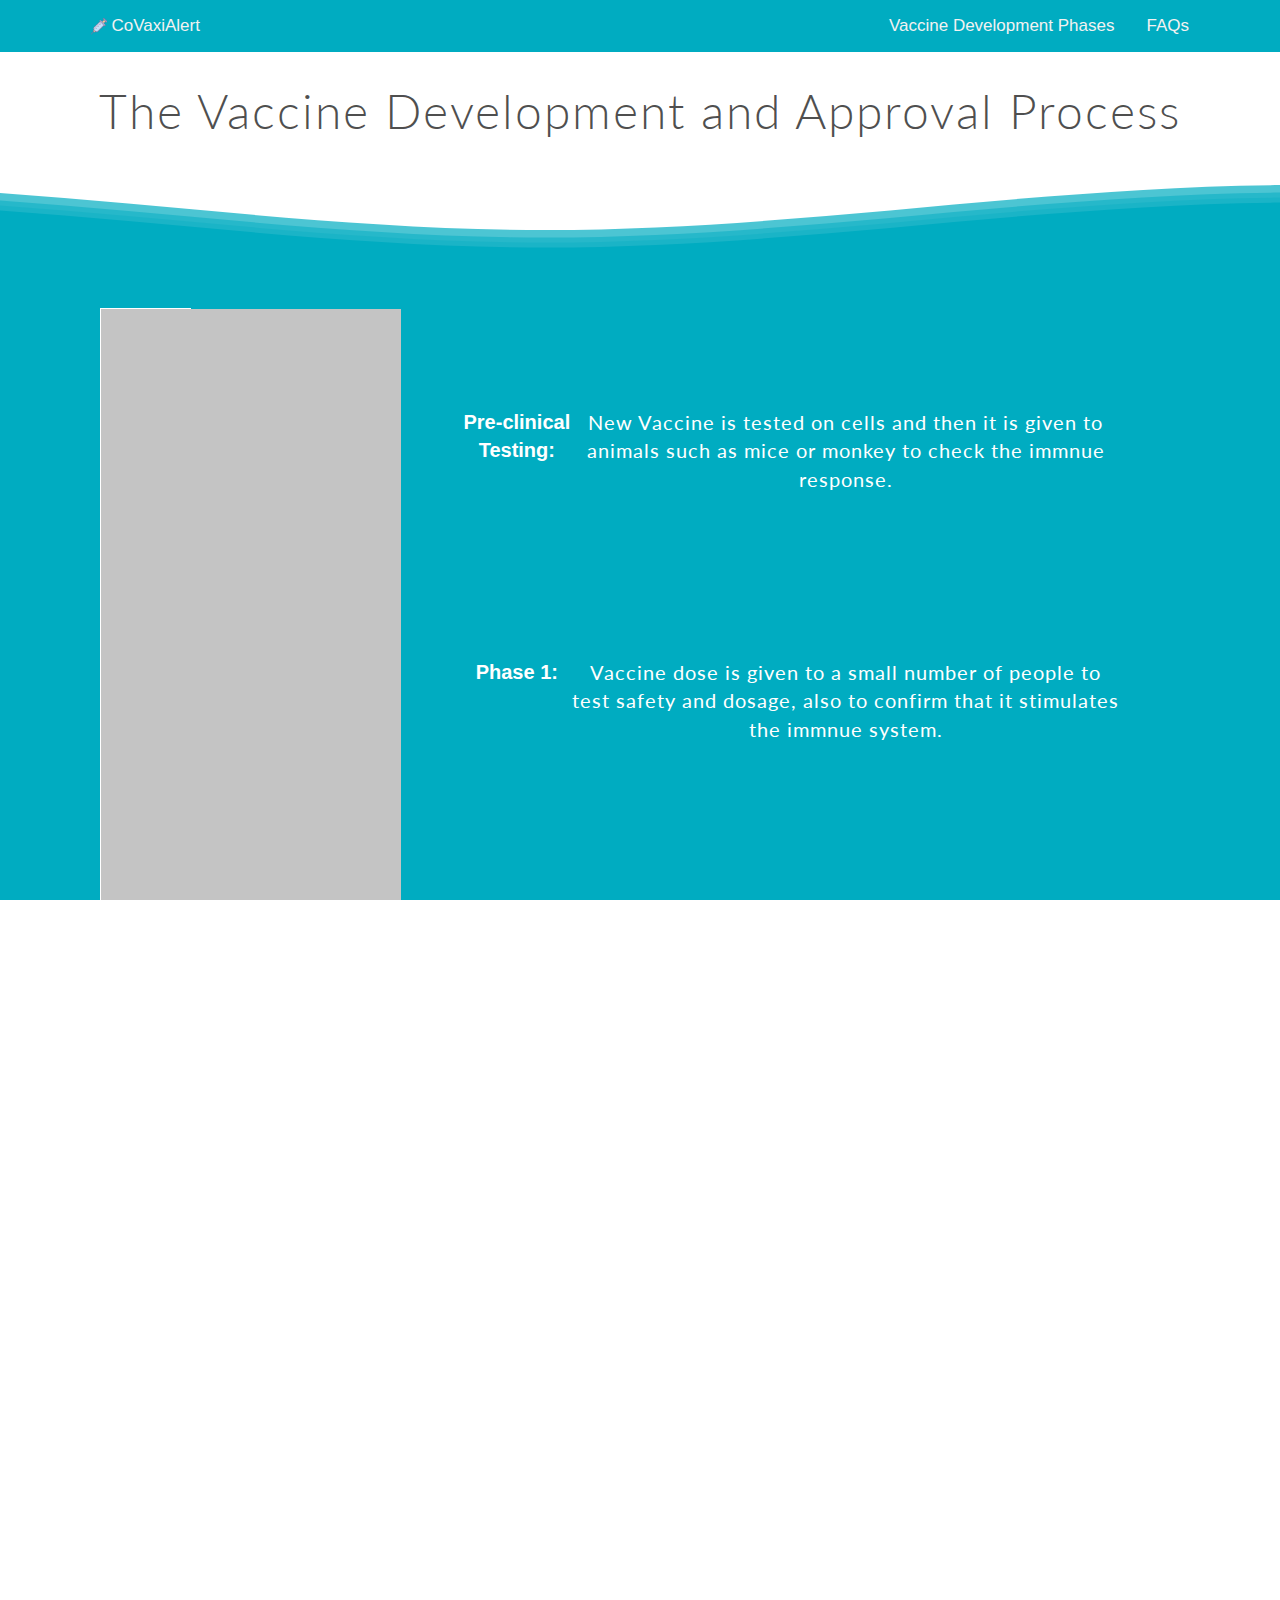
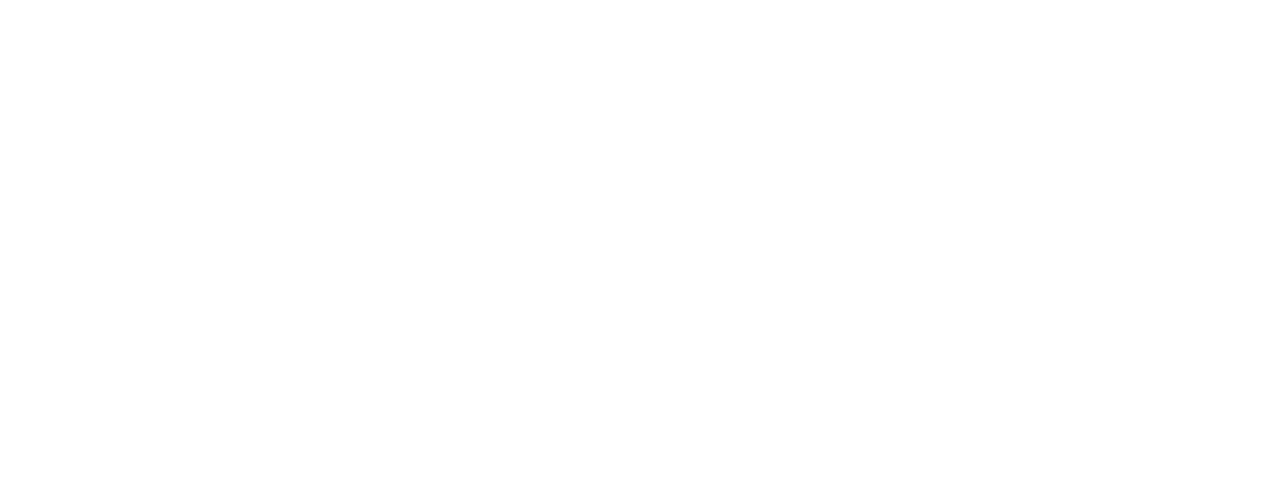
==== development.html @ edaf51c0 "Initial commit" ====
<!DOCTYPE html>
<html>
	<head>

		<meta charset="utf-8">
		<meta name="viewport" content="width=device-width, initial-scale=1">
		<!-- Latest compiled and minified CSS -->
		<link rel="stylesheet" href="https://stackpath.bootstrapcdn.com/bootstrap/3.4.1/css/bootstrap.min.css" integrity="sha384-HSMxcRTRxnN+Bdg0JdbxYKrThecOKuH5zCYotlSAcp1+c8xmyTe9GYg1l9a69psu" crossorigin="anonymous">

		<!-- Optional theme -->
		<link rel="stylesheet" href="https://stackpath.bootstrapcdn.com/bootstrap/3.4.1/css/bootstrap-theme.min.css" integrity="sha384-6pzBo3FDv/PJ8r2KRkGHifhEocL+1X2rVCTTkUfGk7/0pbek5mMa1upzvWbrUbOZ" crossorigin="anonymous">

		<!-- Latest compiled and minified JavaScript -->
		<script src="https://stackpath.bootstrapcdn.com/bootstrap/3.4.1/js/bootstrap.min.js" integrity="sha384-aJ21OjlMXNL5UyIl/XNwTMqvzeRMZH2w8c5cRVpzpU8Y5bApTppSuUkhZXN0VxHd" crossorigin="anonymous"></script>


		<link rel="stylesheet" type="text/css" href="index.css">
		<link rel="stylesheet" type="text/css" href="content_dev.css">
		<link rel="stylesheet" type="text/css" href="navigation.css">

		<link rel="stylesheet" href="https://cdnjs.cloudflare.com/ajax/libs/font-awesome/4.7.0/css/font-awesome.min.css">

	<!-- <script type="text/javascript" src="demands.js"></script> -->

	</head>
	<body>


		<div class="topnav" id="myTopnav">
			<a  href="index.html" class="logo">
				<img src="assets\icons8-syringe-64 1.png">
				CoVaxiAlert
			</a>
			<a href="faq.html" class="menu">FAQs</a>
			<a href="#" class="menu">Vaccine Development Phases</a>
			<a href="javascript:void(0);" class="icon" onclick="myFunction()">
				<i class="fa fa-bars"></i>
			</a>

	 	</div>
	 

		<div>
	        <svg class="waves2" xmlns="http://www.w3.org/2000/svg" xmlns:xlink="http://www.w3.org/1999/xlink" viewBox="0 24 150 28" preserveAspectRatio="none" shape-rendering="auto">
	            <defs>
	                <path id="gentle-wave" d="M-160 44c30 0 58-18 88-18s 58 18 88 18 58-18 88-18 58 18 88 18 v44h-352z" />
	            </defs>
	            <g class="parallax">
	                <use xlink:href="#gentle-wave" x="48" y="0" fill="rgba(255,255,255,0.7)" />
	                <use xlink:href="#gentle-wave" x="48" y="3" fill="rgba(255,255,255,0.5)" />
	                <use xlink:href="#gentle-wave" x="48" y="5" fill="rgba(255,255,255,0.3)" />
	                <use xlink:href="#gentle-wave" x="48" y="7" fill="#fff" />
	            </g>
	        </svg>
	    </div>


		<div class="header">
		    <div class="inner-header flex">
		        
		            <path fill="#rgba(0, 172, 193, .3)" stroke="rgba(0, 172, 193, .3)" stroke-width="10" stroke-miterlimit="10" d="M57,283" />
		            <g>
		               <path fill="#rgba(0, 172, 193, .3)" d="M250.4,0.8C112.7,0.8,1,112.4,1,250.2c0,137.7,111.7,249.4,249.4,249.4c137.7,0,249.4-111.7,249.4-249.4
		C499.8,112.4,388.1,0.8,250.4,0.8z M383.8,326.3c-62,0-101.4-14.1-117.6-46.3c-17.1-34.1-2.3-75.4,13.2-104.1
		c-22.4,3-38.4,9.2-47.8,18.3c-11.2,10.9-13.6,26.7-16.3,45c-3.1,20.8-6.6,44.4-25.3,62.4c-19.8,19.1-51.6,26.9-100.2,24.6l1.8-39.7		c35.9,1.6,59.7-2.9,70.8-13.6c8.9-8.6,11.1-22.9,13.5-39.6c6.3-42,14.8-99.4,141.4-99.4h41L333,166c-12.6,16-45.4,68.2-31.2,96.2	c9.2,18.3,41.5,25.6,91.2,24.2l1.1,39.8C390.5,326.2,387.1,326.3,383.8,326.3z" />
		            </g>
		        	<h1>The Vaccine Development and Approval Process</h1>
		    </div>

			        

	    <!--Waves Container-->
		    <div>
		        <svg class="waves" xmlns="http://www.w3.org/2000/svg" xmlns:xlink="http://www.w3.org/1999/xlink" viewBox="0 24 150 28" preserveAspectRatio="none" shape-rendering="auto">
		            <defs>
		                <path id="gentle-wave" d="M-160 44c30 0 58-18 88-18s 58 18 88 18 58-18 88-18 58 18 88 18 v44h-352z" />
		            </defs>
		            <g class="parallax">
		                <use xlink:href="#gentle-wave" x="48" y="0" fill="rgba(0, 172, 193,0.7)" />
		                <use xlink:href="#gentle-wave" x="48" y="3" fill="rgba(0, 172, 193, .5)" />
		                <use xlink:href="#gentle-wave" x="48" y="5" fill="rgba(0, 172, 193, .3)" />
		                <use xlink:href="#gentle-wave" x="48" y="7" fill="rgba(0, 172, 193, 1)" />
		            </g>
		        </svg>
		    </div>
	    <!--Waves end-->
	    <!-- <hr> -->

		</div>


		<div class="content dev-flex">
			<div class="ads">
				<div class="advertisement">
					<img src="assets/Rectangle 6ad.png" alt="" >
				</div>
				<div class="advertisement">
					<img src="assets/Rectangle 6ad.png" alt="" >
				</div>	
			</div>

			<div class="phase-grid">
				<div class="pre"><b>Pre-clinical Testing:</b></div>
				<div class="pre_desc">
					<p>
						New Vaccine is tested on cells and then it is given to animals such as mice or monkey to check the immnue response.
					</p>
				</div>

				<div class="ph1"><b>Phase 1:</b></div>
				<div class="ph1_desc">
					<p>
						Vaccine dose is given to a small number of people to test safety and dosage, also to confirm that it stimulates the immnue system.  
					</p>
				</div>

				<div class="ph2"><b>Phase 2:</b></div>
				<div class="ph2_desc">
					<p>
						Vaccine doses are given to hundreds of people divided into various groups, such as childern and the elderly, to see if vaccine acts differently in them. Also, this phase further helps to test the safety of vaccine and its ability to stimulate the immnune system.
					</p>
				</div>

				<div class="ph3"><b>Phase 3:</b></div>
				<div class="ph3_desc">
					<p>
						Scientists  give vaccine to thousands of people and wait to see how many become infected, compared with volunteers who recived  a placebo. These trails can determine if the vaccine protects against the coronavirus. In addition, Phase 3 trials are large enough to reveal evidence of relatively rare side effects that might be missed in earlier studies.
					</p>
				</div>

				<div class="ph4"><b>Phase 4:</b></div>
				<div class="ph4_desc">
					<p>
						Scientists  give vaccine to thousands of people and wait to see how many become infected, compared with volunteers who recived  a placebo. These trails can determine if the vaccine protects against the coronavirus. In addition, Phase 3 trials are large enough to reveal evidence of relatively rare side effects that might be missed in earlier studies.
					</p>
				</div>
			</div>
		</div>

	<!--Waves Container-->
	    <div>
	        <svg class="waves2" xmlns="http://www.w3.org/2000/svg" xmlns:xlink="http://www.w3.org/1999/xlink" viewBox="0 24 150 28" preserveAspectRatio="none" shape-rendering="auto">
	            <defs>
	                <path id="gentle-wave" d="M-160 44c30 0 58-18 88-18s 58 18 88 18 58-18 88-18 58 18 88 18 v44h-352z" />
	            </defs>
	            <g class="parallax">
	                <use xlink:href="#gentle-wave" x="48" y="0" fill="rgba(255,255,255,0.7)" />
	                <use xlink:href="#gentle-wave" x="48" y="3" fill="rgba(255,255,255,0.5)" />
	                <use xlink:href="#gentle-wave" x="48" y="5" fill="rgba(255,255,255,0.3)" />
	                <use xlink:href="#gentle-wave" x="48" y="7" fill="#fff" />
	            </g>
	        </svg>
	    </div>
	    <!--Waves end-->

	    <div class="Disclamer">
	    	<h2><u>Disclamer:</u></h2>
	    	<p>CoVaxiAlert is currently tracking the development of vaccines for COVID-19 (SARS-CoV-2). This website contains an aggregation of publicly available information from validated sources. It is not an endorsement of one approach or treatment over another but simply a list of all treatments and vaccines currently in development. While CoVaxiAlert takes reasonable steps to verify the accuracy of the information presented in this page, we are not liable for any inaccuracies that may exist. CoVaxiAlert sources for data include official websites of Centre for Disease Control & Prevention (CDC), World Health Organisation (WHO), Milken Institute, Cytel and New York Times. Utmost care is taken to rely on credible data sources.</p>

	    </div>

	    <script type="text/javascript" src="navigation.js"></script>

	<!-- <script type="text/javascript" src="demands.js"></script> -->
	</body>

</html>
---- index.css ----
@import url(//fonts.googleapis.com/css?family=Lato:300:400);
html,body
{
    width: 100%;
    height: 100%;
    margin: 0px;
    padding: 0px;
    overflow-x: hidden; 
}


html{
    font-size: 62.5%;
}

body {
    margin: 0;
}

h1 {
    font-family: 'Lato', sans-serif;
    font-weight: 300;
    color: rgba(0,0,0,.7);
    letter-spacing: 2px;
    font-size: 48px;
}
h3 {
    font-family: 'Lato', sans-serif;
    font-weight: 50;
    color: rgba(0,0,0,.5);
    letter-spacing: 2px;
    font-size: 16px;
}
p {
    font-family: 'Lato', sans-serif;
    letter-spacing: 1px;
    font-size: 14px;
    /*color: #333333;*/
}
.header {
    position: relative;
    text-align: center;
    background: white;
    color: white;
    width: 100%;
}

.inner-header {
    height: auto;
    width: 100%;
    margin: 3em 0;
    padding: 0;
    color: black;
    /*border: 1px solid red;*/
}

.waves {
    position: relative;
    width: 100%;
    height: 15vh;
    margin-bottom: -7px;
    /*Fix for safari gap*/
    min-height: 20px;
    max-height: 70px;
}
.waves2 {
    position: relative;
    width: 100%;
    height: 5vh;
    margin-bottom: -7px;
    /*Fix for safari gap*/
    min-height: 20px;
    max-height: 50px;
    /*background: linear-gradient(90deg, rgba(84, 58, 183, 1) 0%, rgba(0, 172, 193, 1) 100%);*/
    background: rgba(0, 172, 193, 1);
}

.content {
    position: relative;
    height: 40vh;
    text-align: center;
    color: white;
    /*background: linear-gradient(90deg, rgba(84, 58, 183, 1) 0%, rgba(0, 172, 193, 1) 100%);*/
    background: rgba(0, 172, 193, 1);
}
/* Animation */
.parallax>use {
    animation: move-forever 25s cubic-bezier(.55, .5, .45, .5) infinite;
}
.parallax>use:nth-child(1) {
    animation-delay: -2s;
    animation-duration: 7s;
}
.parallax>use:nth-child(2) {
    animation-delay: -3s;
    animation-duration: 10s;
}
.parallax>use:nth-child(3) {
    animation-delay: -4s;
    animation-duration: 13s;
}
.parallax>use:nth-child(4) {
    animation-delay: -5s;
    animation-duration: 20s;
}
@keyframes move-forever {
    0% {
        transform: translate3d(-90px, 0, 0);
    }
    100% {
        transform: translate3d(85px, 0, 0);
    }
}
/*Shrinking for mobile*/
@media (max-width: 768px) {
    .waves {
        height: 40px;
        min-height: 40px;
    }
    .content {
        height: 30vh;
    }
    h1 {
        font-size: 24px;
    }
}
---- content_dev.css ----
.dev-flex{
	display: flex;
    justify-content: space-evenly;
    align-items: stretch;
    text-align: center;
    font-size: 2rem;
    height: auto;
	/*overflow: hidden;*/
	padding: 3em 5em;
	color: white;
}

.advertisement{
	border: 1px solid;
	width: 30%;
	/*object-fit: scale-down;*/
}

.phase-grid {
	height: auto;
	display: grid;
	overflow: hidden;
	grid-template-columns: repeat(6, 1fr);
	grid-template-rows: repeat(5, 1fr);
	padding: 3em;
	/*grid-template-rows: repeat(6, 1fr);*/
}

.phase-grid div{
	/*display: flex;
	justify-content: center;
	align-items: center;*/
	padding-top: 2em;
	font-size: 2rem;
}

.phase-grid div p{
	/*display: flex;
	justify-content: center;
	align-items: center;*/
	font-size: 2rem;
}

.pre{
	font-size: 5rem;
	grid-column: 1;
	grid-row: 1;
}

.pre_desc{
	font-size: 2rem;
	grid-column: 2 / 7;
	grid-row: 1;
}

.ph1{
	font-size: 5rem;
	grid-column: 1;
	grid-row: 2;
}

.ph1_desc{
	font-size: 2rem;
	grid-column: 2 / 7;
	grid-row: 2;
}

.ph2{
	font-size: 5rem;
	grid-column: 1;
	grid-row: 3;
}

.ph2_desc{
	font-size: 2rem;
	grid-column: 2 / 7;
	grid-row: 3;
}

.ph3{
	font-size: 5rem;
	grid-column: 1;
	grid-row: 4;
}

.ph3_desc{
	font-size: 2rem;
	grid-column: 2 / 7;
	grid-row: 4;
}

.ph4{
	font-size: 5rem;
	grid-column: 1;
	grid-row: 5;
}

.ph4_desc{
	font-size: 2rem;
	grid-column: 2 / 7;
	grid-row: 5;
}

.Disclamer{
	padding: 5em;
}
---- navigation.css ----
.topnav {
  background-color: rgba(0, 172, 193);
  overflow: hidden;
  position: fixed;
  font-size: 1.5rem;
  top: 0;
  z-index: 999;
  width: 100%;
  padding: 0 5em;
}

/* Style the links inside the navigation bar */
.topnav a {
  /*float: left;*/
  display: block;
  color: #f2f2f2;
  text-align: center;
  padding: 14px 16px;
  text-decoration: none;
  font-size: 17px;
}

.logo{
  float: left;
}

.logo img{
  height: 1em;
}

.menu{
  float: right;
}

/* Change the color of links on hover */
.topnav .menu:hover {
  background-color: rgba(0,0,0,.2);
}

/* Add an active class to highlight the current page */
.topnav a.active {
  background-color: rgba(0,0,0,.2);
  color: white;
}

/* Hide the link that should open and close the topnav on small screens */
.topnav .icon {
  display: none;
}

@media screen and (max-width: 600px) {
  .topnav a:not(:first-child) {display: none;}
  .topnav a.icon {
    float: right;
    display: block;
  }
}

/* The "responsive" class is added to the topnav with JavaScript when the user clicks on the icon. This class makes the topnav look good on small screens (display the links vertically instead of horizontally) */
@media screen and (max-width: 600px) {
  .topnav.responsive {position: relative;}
  .topnav.responsive a.icon {
    position: absolute;
    right: 0;
    top: 0;
  }
  .topnav.responsive a {
    float: none;
    display: block;
    text-align: left;
  }
}
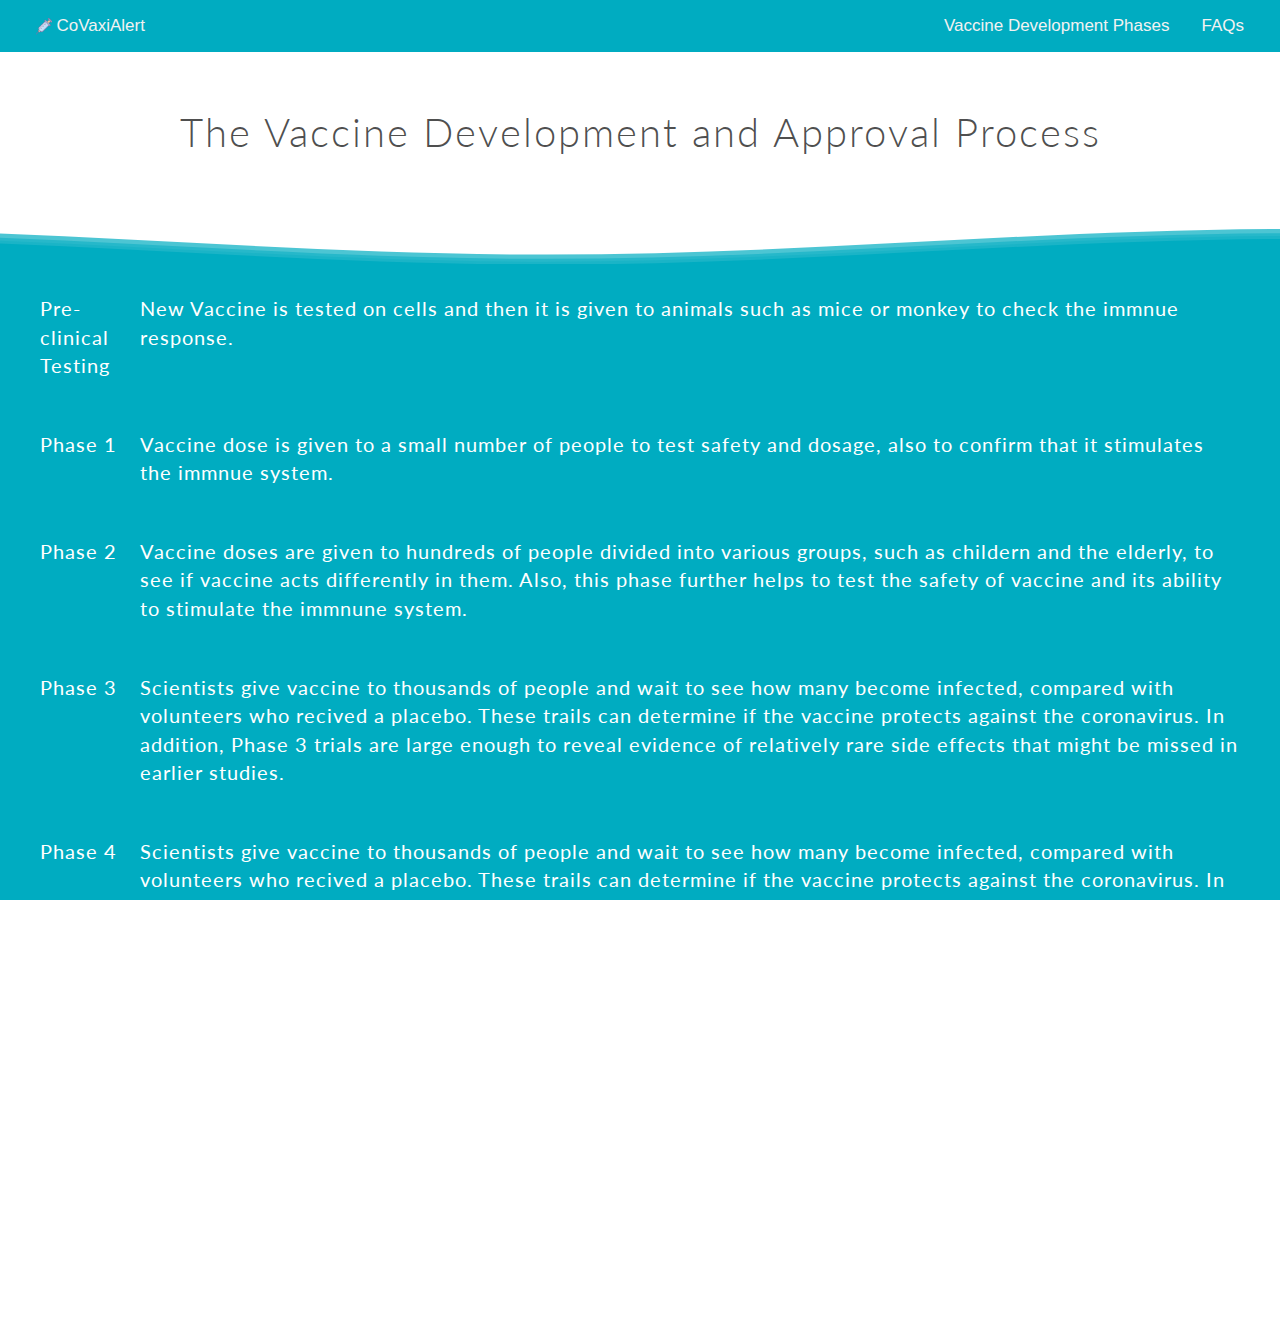
==== commit d11a70e7: "made nav,faq,development page responsive" ====
--- a/development.html
+++ b/development.html
@@ -56,7 +56,7 @@
 
 
 		<div class="header">
-		    <div class="inner-header flex">
+		    <div class="inner-header flex title">
 		        
 		            <path fill="#rgba(0, 172, 193, .3)" stroke="rgba(0, 172, 193, .3)" stroke-width="10" stroke-miterlimit="10" d="M57,283" />
 		            <g>
@@ -90,49 +90,60 @@
 
 
 		<div class="content dev-flex">
-			<div class="ads">
+			<!-- <div class="ads">
 				<div class="advertisement">
 					<img src="assets/Rectangle 6ad.png" alt="" >
 				</div>
 				<div class="advertisement">
 					<img src="assets/Rectangle 6ad.png" alt="" >
 				</div>	
-			</div>
+			</div> -->
 
 			<div class="phase-grid">
-				<div class="pre"><b>Pre-clinical Testing:</b></div>
-				<div class="pre_desc">
-					<p>
-						New Vaccine is tested on cells and then it is given to animals such as mice or monkey to check the immnue response.
-					</p>
+
+				<div class='phase-container'>
+					<div class="phase-number"><p>Pre-clinical Testing</p></div>
+					<div class="phase-desc">
+						<p>
+							New Vaccine is tested on cells and then it is given to animals such as mice or monkey to check the immnue response.
+						</p>
+					</div>
 				</div>
 
-				<div class="ph1"><b>Phase 1:</b></div>
-				<div class="ph1_desc">
-					<p>
-						Vaccine dose is given to a small number of people to test safety and dosage, also to confirm that it stimulates the immnue system.  
-					</p>
+				<div class='phase-container'>				
+					<div class="phase-number"><p>Phase 1</p></div>
+					<div class="phase-desc">
+						<p>
+							Vaccine dose is given to a small number of people to test safety and dosage, also to confirm that it stimulates the immnue system.  
+						</p>
+					</div>
 				</div>
 
-				<div class="ph2"><b>Phase 2:</b></div>
-				<div class="ph2_desc">
-					<p>
-						Vaccine doses are given to hundreds of people divided into various groups, such as childern and the elderly, to see if vaccine acts differently in them. Also, this phase further helps to test the safety of vaccine and its ability to stimulate the immnune system.
-					</p>
+				<div class='phase-container'>
+					<div class="phase-number"><p>Phase 2</p></div>
+					<div class="phase-desc">
+						<p>
+							Vaccine doses are given to hundreds of people divided into various groups, such as childern and the elderly, to see if vaccine acts differently in them. Also, this phase further helps to test the safety of vaccine and its ability to stimulate the immnune system.
+						</p>
+					</div>
 				</div>
 
-				<div class="ph3"><b>Phase 3:</b></div>
-				<div class="ph3_desc">
-					<p>
-						Scientists  give vaccine to thousands of people and wait to see how many become infected, compared with volunteers who recived  a placebo. These trails can determine if the vaccine protects against the coronavirus. In addition, Phase 3 trials are large enough to reveal evidence of relatively rare side effects that might be missed in earlier studies.
-					</p>
+				<div class='phase-container'>
+					<div class="phase-number"><p>Phase 3</p></div>
+					<div class="phase-desc">
+						<p>
+							Scientists  give vaccine to thousands of people and wait to see how many become infected, compared with volunteers who recived  a placebo. These trails can determine if the vaccine protects against the coronavirus. In addition, Phase 3 trials are large enough to reveal evidence of relatively rare side effects that might be missed in earlier studies.
+						</p>
+					</div>
 				</div>
 
-				<div class="ph4"><b>Phase 4:</b></div>
-				<div class="ph4_desc">
-					<p>
-						Scientists  give vaccine to thousands of people and wait to see how many become infected, compared with volunteers who recived  a placebo. These trails can determine if the vaccine protects against the coronavirus. In addition, Phase 3 trials are large enough to reveal evidence of relatively rare side effects that might be missed in earlier studies.
-					</p>
+				<div class='phase-container'>
+					<div class="phase-number"><p>Phase 4</p></div>
+					<div class="phase-desc">
+						<p>
+							Scientists  give vaccine to thousands of people and wait to see how many become infected, compared with volunteers who recived  a placebo. These trails can determine if the vaccine protects against the coronavirus. In addition, Phase 3 trials are large enough to reveal evidence of relatively rare side effects that might be missed in earlier studies.
+						</p>
+					</div>
 				</div>
 			</div>
 		</div>
--- a/index.css
+++ b/index.css
@@ -77,7 +77,7 @@
 
 .content {
     position: relative;
-    height: 40vh;
+    /*height: 40vh;*/
     text-align: center;
     color: white;
     /*background: linear-gradient(90deg, rgba(84, 58, 183, 1) 0%, rgba(0, 172, 193, 1) 100%);*/
@@ -123,4 +123,233 @@
     h1 {
         font-size: 24px;
     }
-}+}
+
+ /* Extra small devices (phones, 600px and down) */
+@media only screen and (max-width: 600px) {...}
+
+/* Small devices (portrait tablets and large phones, 600px and up) */
+@media only screen and (min-width: 600px) {...}
+
+/* Medium devices (landscape tablets, 768px and up) */
+@media only screen and (min-width: 768px) {
+    @import url(//fonts.googleapis.com/css?family=Lato:300:400);
+    html,body
+    {
+        width: 100%;
+        height: 100%;
+        margin: 0px;
+        padding: 0px;
+        overflow-x: hidden; 
+    }
+
+
+    html{
+        font-size: 62.5%;
+    }
+
+    body {
+        margin: 0;
+    }
+
+    h1 {
+        font-family: 'Lato', sans-serif;
+        font-weight: 300;
+        color: rgba(0,0,0,.7);
+        letter-spacing: 2px;
+        font-size: 48px;
+    }
+    h3 {
+        font-family: 'Lato', sans-serif;
+        font-weight: 50;
+        color: rgba(0,0,0,.5);
+        letter-spacing: 2px;
+        font-size: 16px;
+    }
+    p {
+        font-family: 'Lato', sans-serif;
+        letter-spacing: 1px;
+        font-size: 14px;
+        /*color: #333333;*/
+    }
+    .header {
+        position: relative;
+        text-align: center;
+        background: white;
+        color: white;
+        width: 100%;
+    }
+
+    .inner-header {
+        height: auto;
+        width: 100%;
+        margin: 3em 0;
+        padding: 0;
+        color: black;
+        /*border: 1px solid red;*/
+    }
+
+    .waves {
+        position: relative;
+        width: 100%;
+        height: 15vh;
+        margin-bottom: -7px;
+        /*Fix for safari gap*/
+        min-height: 20px;
+        max-height: 40px;
+    }
+    .waves2 {
+        position: relative;
+        width: 100%;
+        height: 5vh;
+        margin-bottom: -7px;
+        /*Fix for safari gap*/
+        min-height: 20px;
+        max-height: 30px;
+        /*background: linear-gradient(90deg, rgba(84, 58, 183, 1) 0%, rgba(0, 172, 193, 1) 100%);*/
+        background: rgba(0, 172, 193, 1);
+    }
+
+    .content {
+        position: relative;
+        /*height: 40vh;*/
+        text-align: center;
+        color: white;
+        /*background: linear-gradient(90deg, rgba(84, 58, 183, 1) 0%, rgba(0, 172, 193, 1) 100%);*/
+        background: rgba(0, 172, 193, 1);
+    }
+    /* Animation */
+    .parallax>use {
+        animation: move-forever 25s cubic-bezier(.55, .5, .45, .5) infinite;
+    }
+    .parallax>use:nth-child(1) {
+        animation-delay: -2s;
+        animation-duration: 7s;
+    }
+    .parallax>use:nth-child(2) {
+        animation-delay: -3s;
+        animation-duration: 10s;
+    }
+    .parallax>use:nth-child(3) {
+        animation-delay: -4s;
+        animation-duration: 13s;
+    }
+    .parallax>use:nth-child(4) {
+        animation-delay: -5s;
+        animation-duration: 20s;
+    }
+} 
+
+}
+
+/* Large devices (laptops/desktops, 992px and up) */
+/*@media only screen and (min-width: 1200px) {...}*/
+
+/* Extra large devices (large laptops and desktops, 1200px and up) */
+@media only screen and (min-width: 992px) {
+    @import url(//fonts.googleapis.com/css?family=Lato:300:400);
+    html,body
+    {
+        width: 100%;
+        height: 100%;
+        margin: 0px;
+        padding: 0px;
+        overflow-x: hidden; 
+    }
+
+
+    html{
+        font-size: 62.5%;
+    }
+
+    body {
+        margin: 0;
+    }
+
+    h1 {
+        font-family: 'Lato', sans-serif;
+        font-weight: 300;
+        color: rgba(0,0,0,.7);
+        letter-spacing: 2px;
+        font-size: 48px;
+    }
+    h3 {
+        font-family: 'Lato', sans-serif;
+        font-weight: 50;
+        color: rgba(0,0,0,.5);
+        letter-spacing: 2px;
+        font-size: 16px;
+    }
+    p {
+        font-family: 'Lato', sans-serif;
+        letter-spacing: 1px;
+        font-size: 14px;
+        /*color: #333333;*/
+    }
+    .header {
+        position: relative;
+        text-align: center;
+        background: white;
+        color: white;
+        width: 100%;
+    }
+
+    .inner-header {
+        height: auto;
+        width: 100%;
+        margin: 3em 0;
+        padding: 0;
+        color: black;
+        /*border: 1px solid red;*/
+    }
+
+    .waves {
+        position: relative;
+        width: 100%;
+        height: 15vh;
+        margin-bottom: -7px;
+        /*Fix for safari gap*/
+        min-height: 20px;
+        max-height: 70px;
+    }
+    .waves2 {
+        position: relative;
+        width: 100%;
+        height: 5vh;
+        margin-bottom: -7px;
+        /*Fix for safari gap*/
+        min-height: 20px;
+        max-height: 50px;
+        /*background: linear-gradient(90deg, rgba(84, 58, 183, 1) 0%, rgba(0, 172, 193, 1) 100%);*/
+        background: rgba(0, 172, 193, 1);
+    }
+
+    .content {
+        position: relative;
+        /*height: 40vh;*/
+        text-align: center;
+        color: white;
+        /*background: linear-gradient(90deg, rgba(84, 58, 183, 1) 0%, rgba(0, 172, 193, 1) 100%);*/
+        background: rgba(0, 172, 193, 1);
+    }
+    /* Animation */
+    .parallax>use {
+        animation: move-forever 25s cubic-bezier(.55, .5, .45, .5) infinite;
+    }
+    .parallax>use:nth-child(1) {
+        animation-delay: -2s;
+        animation-duration: 7s;
+    }
+    .parallax>use:nth-child(2) {
+        animation-delay: -3s;
+        animation-duration: 10s;
+    }
+    .parallax>use:nth-child(3) {
+        animation-delay: -4s;
+        animation-duration: 13s;
+    }
+    .parallax>use:nth-child(4) {
+        animation-delay: -5s;
+        animation-duration: 20s;
+    }
+} --- a/content_dev.css
+++ b/content_dev.css
@@ -1,111 +1,260 @@
-.dev-flex{
-	display: flex;
-    justify-content: space-evenly;
-    align-items: stretch;
-    text-align: center;
-    font-size: 2rem;
-    height: auto;
-	/*overflow: hidden;*/
-	padding: 3em 5em;
-	color: white;
-}
-
-.advertisement{
-	border: 1px solid;
-	width: 30%;
-	/*object-fit: scale-down;*/
-}
-
-.phase-grid {
-	height: auto;
-	display: grid;
-	overflow: hidden;
-	grid-template-columns: repeat(6, 1fr);
-	grid-template-rows: repeat(5, 1fr);
-	padding: 3em;
-	/*grid-template-rows: repeat(6, 1fr);*/
-}
-
-.phase-grid div{
-	/*display: flex;
-	justify-content: center;
-	align-items: center;*/
-	padding-top: 2em;
-	font-size: 2rem;
-}
-
-.phase-grid div p{
-	/*display: flex;
-	justify-content: center;
-	align-items: center;*/
-	font-size: 2rem;
-}
-
-.pre{
-	font-size: 5rem;
-	grid-column: 1;
-	grid-row: 1;
-}
-
-.pre_desc{
-	font-size: 2rem;
-	grid-column: 2 / 7;
-	grid-row: 1;
-}
-
-.ph1{
-	font-size: 5rem;
-	grid-column: 1;
-	grid-row: 2;
-}
-
-.ph1_desc{
-	font-size: 2rem;
-	grid-column: 2 / 7;
-	grid-row: 2;
-}
-
-.ph2{
-	font-size: 5rem;
-	grid-column: 1;
-	grid-row: 3;
-}
-
-.ph2_desc{
-	font-size: 2rem;
-	grid-column: 2 / 7;
-	grid-row: 3;
-}
-
-.ph3{
-	font-size: 5rem;
-	grid-column: 1;
-	grid-row: 4;
-}
-
-.ph3_desc{
-	font-size: 2rem;
-	grid-column: 2 / 7;
-	grid-row: 4;
-}
-
-.ph4{
-	font-size: 5rem;
-	grid-column: 1;
-	grid-row: 5;
-}
-
-.ph4_desc{
-	font-size: 2rem;
-	grid-column: 2 / 7;
-	grid-row: 5;
-}
-
-.Disclamer{
-	padding: 5em;
-}
-
-
-
-
-
+
+ /* Extra small devices (phones, 600px and down) */
+@media only screen and (max-width: 600px) {
+	.title{
+		padding: 2rem;
+	}
+	.title h1{
+		font-size: 4rem;
+	}
+
+	.dev-flex{
+		height: auto;
+	}
+
+/*	.advertisement{
+		border: 1px solid;
+		width: 30%;
+	}*/
+
+	.phase-grid {
+		display: flex;
+		flex-direction: column;
+	    justify-content: space-evenly;
+	    align-items: stretch;
+	    text-align: center;
+		padding: 3rem 5rem;
+		color: white;
+	}
+
+	.phase-container{
+		margin-bottom: 2rem;
+		display: block;
+		/*justify-content: space-between;*/
+	}
+
+	.phase-number p{
+		font-size: 3rem;
+		/*border-bottom: 1px solid;*/
+	}
+
+	.phase-desc p{
+		font-size: 2rem;
+	}
+
+	.Disclamer{
+		padding: 5rem;
+	}
+} 
+
+/* Small devices (portrait tablets and large phones, 600px and up) */
+@media only screen and (min-width: 600px) {
+	.title{
+		padding: 2rem;
+	}
+	.title h1{
+		font-size: 4rem;
+	}
+
+	.dev-flex{
+		height: auto;
+	}
+
+/*	.advertisement{
+		border: 1px solid;
+		width: 30%;
+	}*/
+
+	.phase-grid {
+		display: flex;
+		flex-direction: column;
+	    justify-content: space-evenly;
+	    align-items: stretch;
+	    text-align: center;
+		padding: 3rem 5rem;
+		color: white;
+	}
+
+	.phase-container{
+		margin-bottom: 2rem;
+		display: block;
+		/*justify-content: space-between;*/
+	}
+
+	.phase-number p{
+		font-size: 3rem;
+		/*border-bottom: 1px solid;*/
+	}
+
+	.phase-desc p{
+		font-size: 2rem;
+	}
+
+	.Disclamer{
+		padding: 5rem;
+	}
+} 
+
+/* Medium devices (landscape tablets, 768px and up) */
+@media only screen and (min-width: 768px) {
+	.title{
+		padding: 2rem;
+	}
+	.title h1{
+		font-size: 4rem;
+	}
+
+	.dev-flex{
+		height: auto;
+	}
+
+/*	.advertisement{
+		border: 1px solid;
+		width: 30%;
+	}*/
+
+	.phase-grid {
+		display: flex;
+		flex-direction: column;
+	    justify-content: space-evenly;
+	    align-items: stretch;
+	    text-align: center;
+		padding: 3rem 4rem;
+		color: white;
+	}
+
+	.phase-container{
+		margin-bottom: 4rem;
+		display: flex;
+	    justify-content: flex-start;
+	    /*border: 1px solid;*/
+		/*justify-content: space-between;*/
+	}
+
+	.phase-number p{
+		font-size: 2rem;
+		text-align: left;
+		width: 9rem;
+		margin-right: 1rem;
+		/*border-bottom: 1px solid;*/
+	}
+
+	.phase-desc p{
+		font-size: 2rem;
+		text-align: left;
+	}
+
+	.Disclamer{
+		padding: 5rem;
+	}
+} 
+
+/* Large devices (laptops/desktops, 992px and up) */
+@media only screen and (min-width: 992px) {
+	.title{
+		padding: 2rem;
+	}
+	.title h1{
+		font-size: 4rem;
+	}
+
+	.dev-flex{
+		height: auto;
+	}
+
+/*	.advertisement{
+		border: 1px solid;
+		width: 30%;
+	}*/
+
+	.phase-grid {
+		display: flex;
+		flex-direction: column;
+	    justify-content: space-evenly;
+	    align-items: stretch;
+	    text-align: center;
+		padding: 3rem 4rem;
+		color: white;
+	}
+
+	.phase-container{
+		margin-bottom: 4rem;
+		display: flex;
+	    justify-content: flex-start;
+	    /*border: 1px solid;*/
+		/*justify-content: space-between;*/
+	}
+
+	.phase-number p{
+		font-size: 2rem;
+		text-align: left;
+		width: 9rem;
+		margin-right: 1rem;
+		/*border-bottom: 1px solid;*/
+	}
+
+	.phase-desc p{
+		font-size: 2rem;
+		text-align: left;
+	}
+
+	.Disclamer{
+		padding: 5rem;
+	}
+} 
+
+/* Extra large devices (large laptops and desktops, 1200px and up) */
+@media only screen and (min-width: 1200px) {
+	.title{
+		padding: 2rem;
+	}
+	.title h1{
+		font-size: 4rem;
+	}
+
+	.dev-flex{
+		height: auto;
+	}
+
+/*	.advertisement{
+		border: 1px solid;
+		width: 30%;
+	}*/
+
+	.phase-grid {
+		display: flex;
+		flex-direction: column;
+	    justify-content: space-evenly;
+	    align-items: stretch;
+	    text-align: center;
+		padding: 3rem 4rem;
+		color: white;
+	}
+
+	.phase-container{
+		margin-bottom: 4rem;
+		display: flex;
+	    justify-content: flex-start;
+	    /*border: 1px solid;*/
+		/*justify-content: space-between;*/
+	}
+
+	.phase-number p{
+		font-size: 2rem;
+		text-align: left;
+		width: 9rem;
+		margin-right: 1rem;
+		/*border-bottom: 1px solid;*/
+	}
+
+	.phase-desc p{
+		font-size: 2rem;
+		text-align: left;
+	}
+
+	.Disclamer{
+		padding: 5rem;
+	}
+} 
+
+
--- a/navigation.css
+++ b/navigation.css
@@ -54,6 +54,9 @@
     float: right;
     display: block;
   }
+  .topnav{
+    padding: 0 2rem;
+  }
 }
 
 /* The "responsive" class is added to the topnav with JavaScript when the user clicks on the icon. This class makes the topnav look good on small screens (display the links vertically instead of horizontally) */
@@ -69,4 +72,20 @@
     display: block;
     text-align: left;
   }
-}+}
+
+/* Small devices (portrait tablets and large phones, 600px and up) */
+@media only screen and (min-width: 600px) {
+  .topnav{
+    padding: 0 2rem;
+  }
+}
+
+/* Medium devices (landscape tablets, 768px and up) */
+@media only screen and (min-width: 768px) {...}
+
+/* Large devices (laptops/desktops, 992px and up) */
+@media only screen and (min-width: 992px) {...}
+
+/* Extra large devices (large laptops and desktops, 1200px and up) */
+@media only screen and (min-width: 1200px) {...} 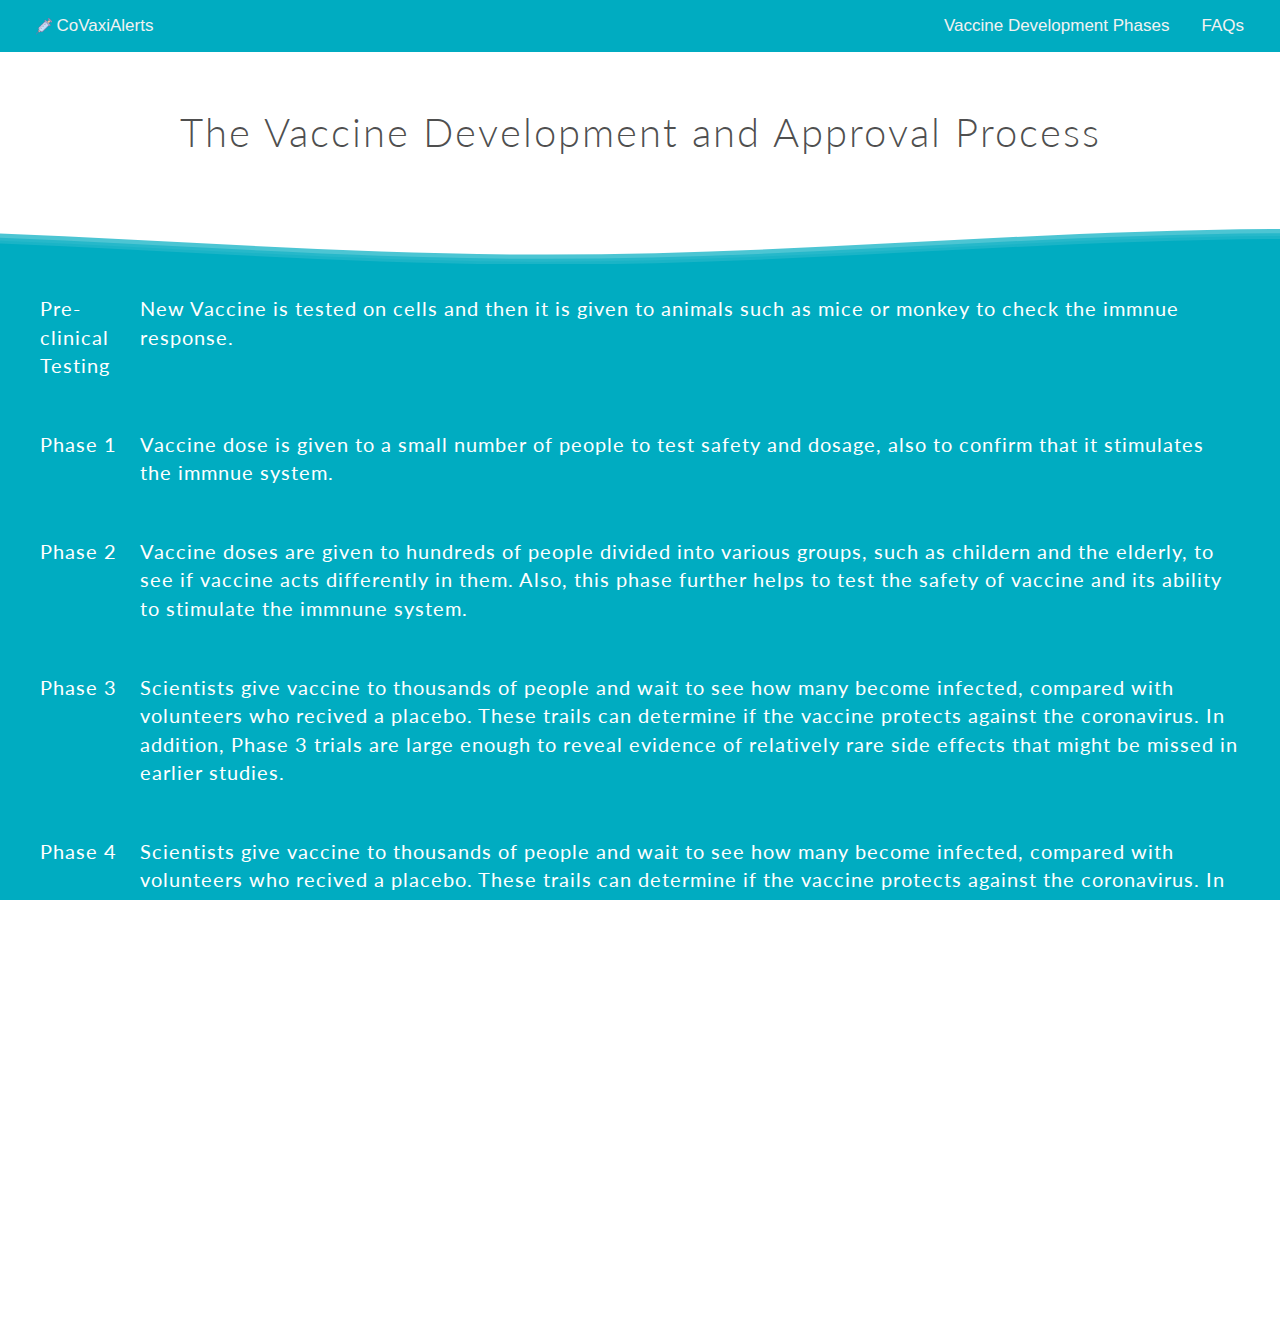
==== commit e27a5f02: "miinot design improvements" ====
--- a/development.html
+++ b/development.html
@@ -29,7 +29,7 @@
 		<div class="topnav" id="myTopnav">
 			<a  href="index.html" class="logo">
 				<img src="assets\icons8-syringe-64 1.png">
-				CoVaxiAlert
+				CoVaxiAlerts
 			</a>
 			<a href="faq.html" class="menu">FAQs</a>
 			<a href="#" class="menu">Vaccine Development Phases</a>
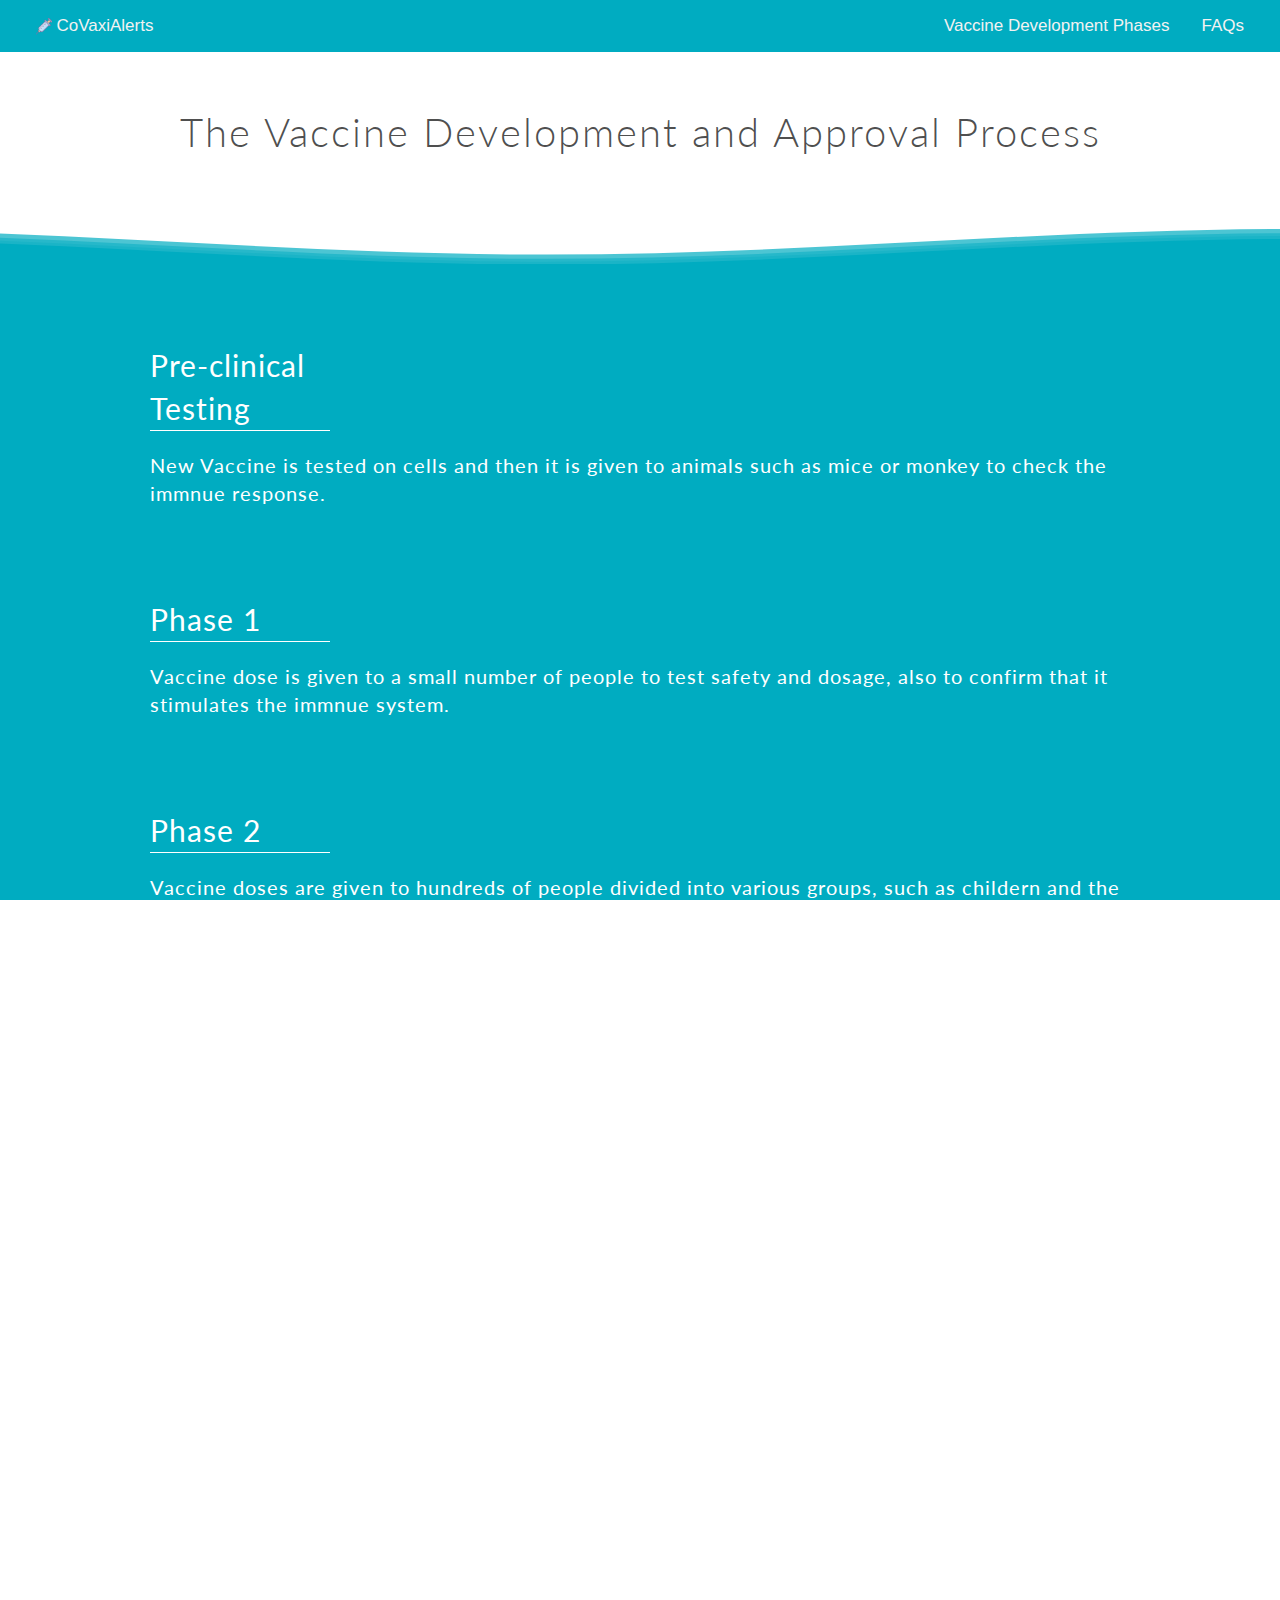
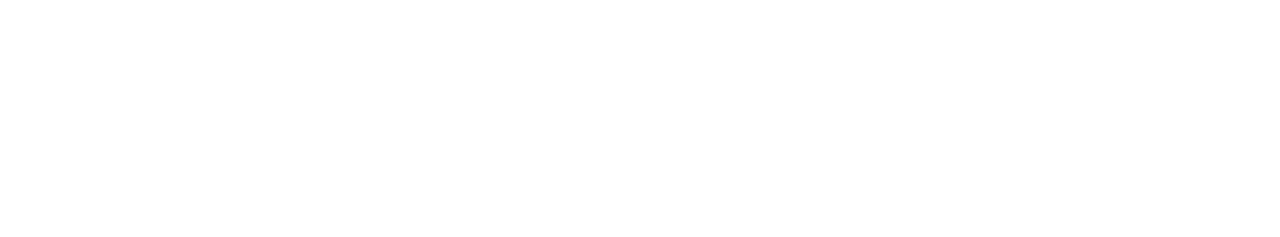
==== commit d3bafec9: "analytics, seo and design" ====
--- a/development.html
+++ b/development.html
@@ -1,6 +1,18 @@
 <!DOCTYPE html>
 <html>
 	<head>
+
+				<!-- Global site tag (gtag.js) - Google Analytics -->
+		<script async src="https://www.googletagmanager.com/gtag/js?id=G-NRMSK80KEK"></script>
+		<script>
+		  window.dataLayer = window.dataLayer || [];
+		  function gtag(){dataLayer.push(arguments);}
+		  gtag('js', new Date());
+
+		  gtag('config', 'G-NRMSK80KEK');
+		</script>
+
+		<title>Vaccine Development Phases CoVaxiAlerts - Covid-19 Vaccine and Theraputic Drug Tracker</title>
 
 		<meta charset="utf-8">
 		<meta name="viewport" content="width=device-width, initial-scale=1">
--- a/content_dev.css
+++ b/content_dev.css
@@ -12,38 +12,50 @@
 		height: auto;
 	}
 
-/*	.advertisement{
-		border: 1px solid;
-		width: 30%;
-	}*/
-
-	.phase-grid {
-		display: flex;
-		flex-direction: column;
-	    justify-content: space-evenly;
-	    align-items: stretch;
-	    text-align: center;
-		padding: 3rem 5rem;
-		color: white;
-	}
-
-	.phase-container{
-		margin-bottom: 2rem;
-		display: block;
-		/*justify-content: space-between;*/
-	}
-
-	.phase-number p{
-		font-size: 3rem;
-		/*border-bottom: 1px solid;*/
-	}
-
-	.phase-desc p{
-		font-size: 2rem;
-	}
-
-	.Disclamer{
-		padding: 5rem;
+	/**/
+	.phase-grid {
+		display: flex;
+		flex-direction: column;
+	    justify-content: space-evenly;
+	    align-items: stretch;
+	    text-align: center;
+		padding: 4rem 3rem 0 3rem;
+		color: white;
+	}
+
+	.phase-container{
+		margin-bottom: 3rem;
+		display: flex;
+		flex-direction: column;
+	    justify-content: flex-start;
+	    /*margin-bottom: 4rem;*/
+	    /*border: 1px solid;*/
+		/*justify-content: space-between;*/
+	}
+
+	.phase-number p{
+		/*font-size: 2rem;*/
+		text-align: left;
+		width: auto;
+		margin-right: 2rem;
+		font-size: 2.2rem;
+		border-bottom: 1px solid;
+	}
+
+	.phase-desc p{
+		font-size: 2rem;
+		text-align: left;
+		padding-top: 1rem;
+	}
+
+	.Disclamer{
+		padding: 2em;
+	}
+	.Disclamer h2{
+		font-size: 1.5rem;
+	}
+	.Disclamer p{
+		font-size: 1rem;
 	}
 } 
 
@@ -64,34 +76,49 @@
 		border: 1px solid;
 		width: 30%;
 	}*/
-
-	.phase-grid {
-		display: flex;
-		flex-direction: column;
-	    justify-content: space-evenly;
-	    align-items: stretch;
-	    text-align: center;
-		padding: 3rem 5rem;
+	/**/
+	.phase-grid {
+		display: flex;
+		flex-direction: column;
+	    justify-content: space-evenly;
+	    align-items: stretch;
+	    text-align: center;
+		padding: 4rem 6rem 0 6rem;
 		color: white;
 	}
 
 	.phase-container{
 		margin-bottom: 2rem;
-		display: block;
-		/*justify-content: space-between;*/
-	}
-
-	.phase-number p{
-		font-size: 3rem;
-		/*border-bottom: 1px solid;*/
-	}
-
-	.phase-desc p{
-		font-size: 2rem;
-	}
-
-	.Disclamer{
-		padding: 5rem;
+		display: flex;
+		flex-direction: column;
+	    justify-content: flex-start;
+	    /*margin-bottom: 4rem;*/
+	    /*border: 1px solid;*/
+		/*justify-content: space-between;*/
+	}
+
+	.phase-number p{
+		/*font-size: 2rem;*/
+		text-align: left;
+		width: auto;
+		margin-right: 3rem;
+		font-size: 2.5rem;
+		border-bottom: 1px solid;
+	}
+
+	.phase-desc p{
+		font-size: 2rem;
+		text-align: left;
+		padding-top: 1rem;
+	}
+	.Disclamer{
+		padding: 1em;
+	}
+	.Disclamer h2{
+		font-size: 2.5rem;
+	}
+	.Disclamer p{
+		font-size: 1rem;
 	}
 } 
 
@@ -112,14 +139,14 @@
 		border: 1px solid;
 		width: 30%;
 	}*/
-
-	.phase-grid {
-		display: flex;
-		flex-direction: column;
-	    justify-content: space-evenly;
-	    align-items: stretch;
-	    text-align: center;
-		padding: 3rem 4rem;
+	/**/
+	.phase-grid {
+		display: flex;
+		flex-direction: column;
+	    justify-content: space-evenly;
+	    align-items: stretch;
+	    text-align: center;
+		padding: 8rem 8rem 0 8rem;
 		color: white;
 	}
 
@@ -127,25 +154,28 @@
 		margin-bottom: 4rem;
 		display: flex;
 	    justify-content: flex-start;
-	    /*border: 1px solid;*/
-		/*justify-content: space-between;*/
-	}
-
-	.phase-number p{
-		font-size: 2rem;
-		text-align: left;
-		width: 9rem;
-		margin-right: 1rem;
-		/*border-bottom: 1px solid;*/
-	}
-
-	.phase-desc p{
-		font-size: 2rem;
-		text-align: left;
-	}
-
-	.Disclamer{
-		padding: 5rem;
+	    margin-bottom: 4rem;
+	    /*border: 1px solid;*/
+		/*justify-content: space-between;*/
+	}
+
+	.phase-number p{
+		font-size: 2rem;
+		text-align: left;
+		width: 16rem;
+		margin-right: 3rem;
+		font-size: 3rem;
+		border-bottom: 1px solid;
+	}
+
+	.phase-desc p{
+		font-size: 2rem;
+		text-align: left;
+		padding-top: 1rem;
+	}
+
+	.Disclamer{
+		padding: 2rem;
 	}
 } 
 
@@ -166,14 +196,14 @@
 		border: 1px solid;
 		width: 30%;
 	}*/
-
-	.phase-grid {
-		display: flex;
-		flex-direction: column;
-	    justify-content: space-evenly;
-	    align-items: stretch;
-	    text-align: center;
-		padding: 3rem 4rem;
+	/**/
+	.phase-grid {
+		display: flex;
+		flex-direction: column;
+	    justify-content: space-evenly;
+	    align-items: stretch;
+	    text-align: center;
+		padding: 8rem 12rem 0 12rem;
 		color: white;
 	}
 
@@ -181,25 +211,28 @@
 		margin-bottom: 4rem;
 		display: flex;
 	    justify-content: flex-start;
-	    /*border: 1px solid;*/
-		/*justify-content: space-between;*/
-	}
-
-	.phase-number p{
-		font-size: 2rem;
-		text-align: left;
-		width: 9rem;
-		margin-right: 1rem;
-		/*border-bottom: 1px solid;*/
-	}
-
-	.phase-desc p{
-		font-size: 2rem;
-		text-align: left;
-	}
-
-	.Disclamer{
-		padding: 5rem;
+	    margin-bottom: 6rem;
+	    /*border: 1px solid;*/
+		/*justify-content: space-between;*/
+	}
+
+	.phase-number p{
+		font-size: 2rem;
+		text-align: left;
+		width: 18rem;
+		margin-right: 5rem;
+		font-size: 3rem;
+		border-bottom: 1px solid;
+	}
+
+	.phase-desc p{
+		font-size: 2rem;
+		text-align: left;
+		padding-top: 1rem;
+	}
+
+	.Disclamer{
+		padding: 3rem;
 	}
 } 
 
@@ -227,7 +260,7 @@
 	    justify-content: space-evenly;
 	    align-items: stretch;
 	    text-align: center;
-		padding: 3rem 4rem;
+		padding: 8rem 15rem 0 15rem;
 		color: white;
 	}
 
@@ -235,21 +268,24 @@
 		margin-bottom: 4rem;
 		display: flex;
 	    justify-content: flex-start;
-	    /*border: 1px solid;*/
-		/*justify-content: space-between;*/
-	}
-
-	.phase-number p{
-		font-size: 2rem;
-		text-align: left;
-		width: 9rem;
-		margin-right: 1rem;
-		/*border-bottom: 1px solid;*/
-	}
-
-	.phase-desc p{
-		font-size: 2rem;
-		text-align: left;
+	    margin-bottom: 8rem;
+	    /*border: 1px solid;*/
+		/*justify-content: space-between;*/
+	}
+
+	.phase-number p{
+		font-size: 2rem;
+		text-align: left;
+		width: 18rem;
+		margin-right: 5rem;
+		font-size: 3rem;
+		border-bottom: 1px solid;
+	}
+
+	.phase-desc p{
+		font-size: 2rem;
+		text-align: left;
+		padding-top: 1rem;
 	}
 
 	.Disclamer{
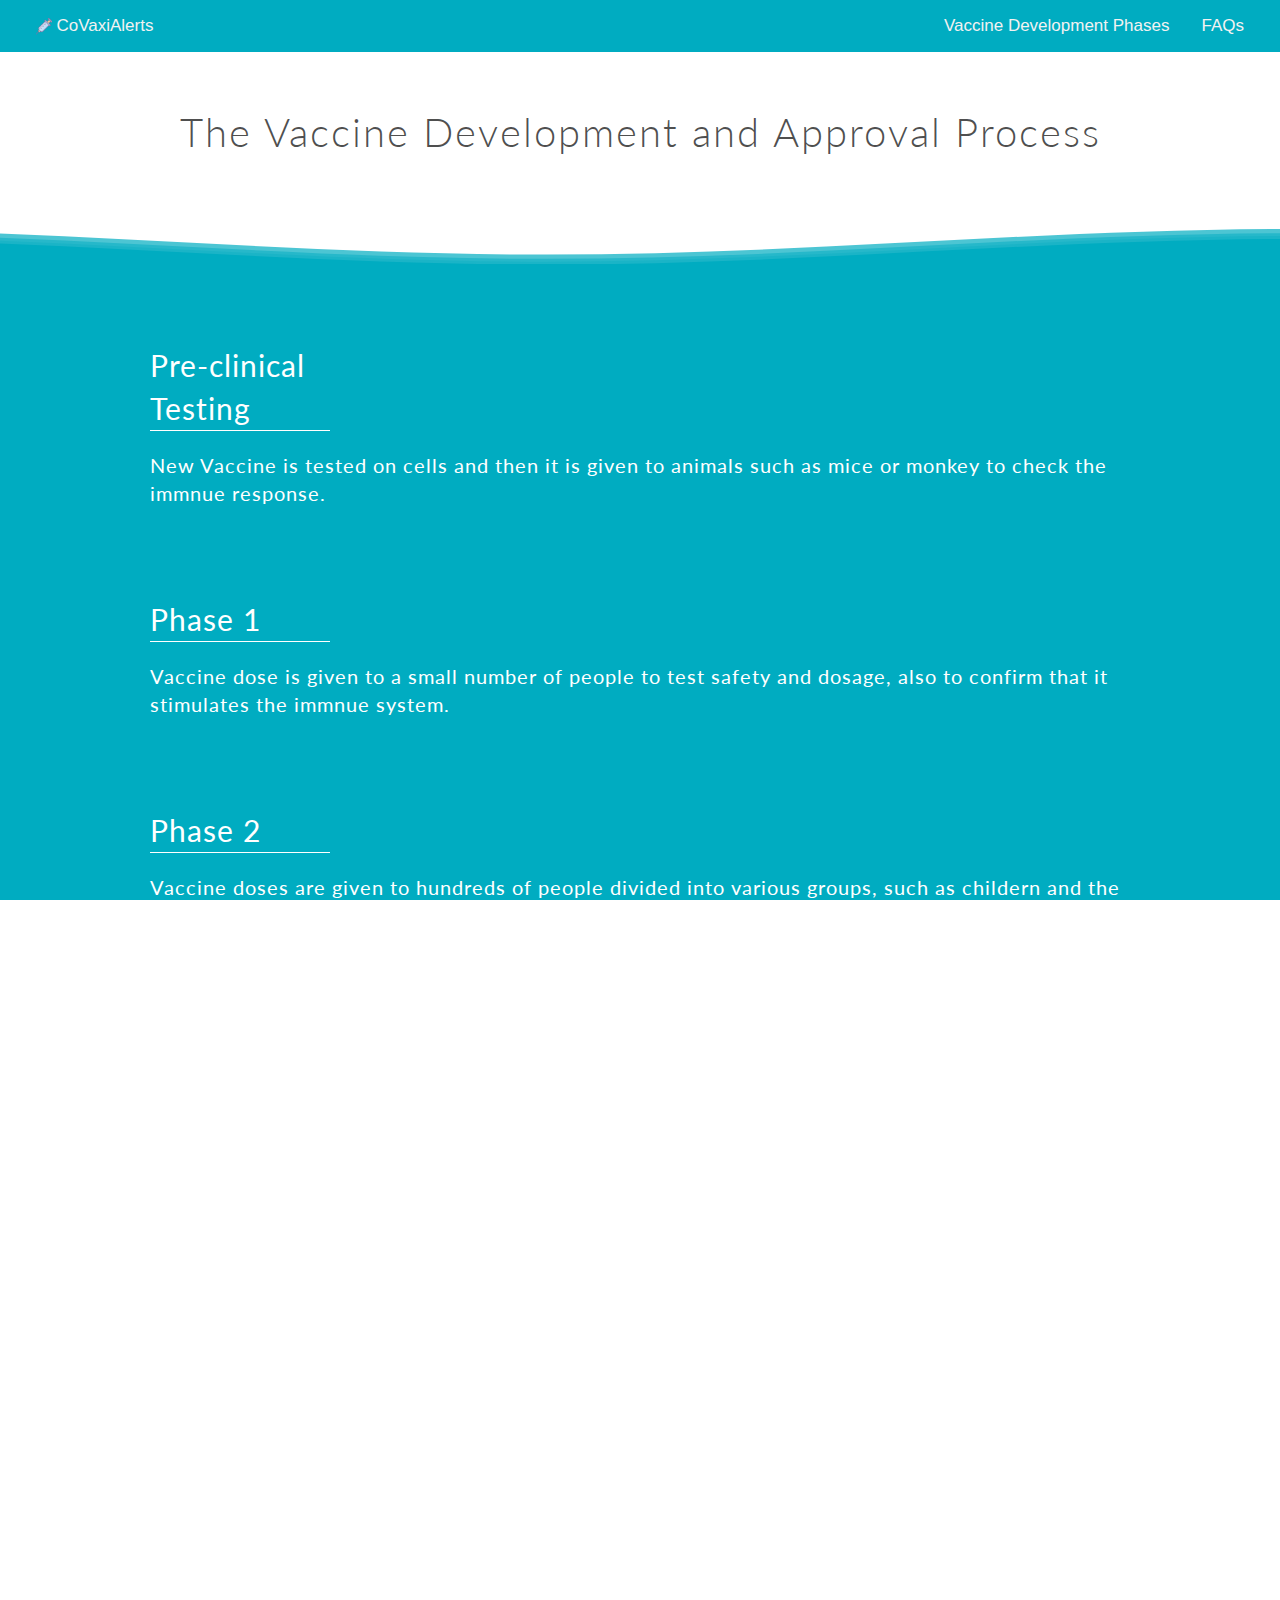
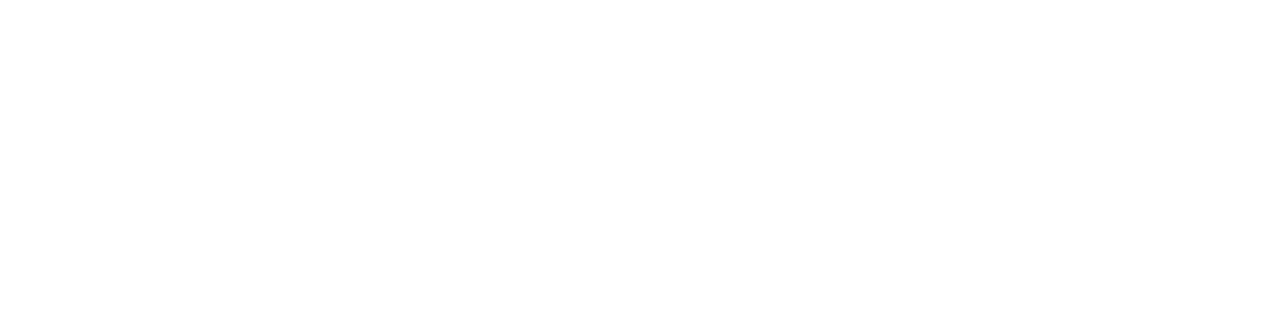
==== commit 0565b703: "added t&c, policy page, footer" ====
--- a/development.html
+++ b/development.html
@@ -181,6 +181,11 @@
 	    	<p>CoVaxiAlert is currently tracking the development of vaccines for COVID-19 (SARS-CoV-2). This website contains an aggregation of publicly available information from validated sources. It is not an endorsement of one approach or treatment over another but simply a list of all treatments and vaccines currently in development. While CoVaxiAlert takes reasonable steps to verify the accuracy of the information presented in this page, we are not liable for any inaccuracies that may exist. CoVaxiAlert sources for data include official websites of Centre for Disease Control & Prevention (CDC), World Health Organisation (WHO), Milken Institute, Cytel and New York Times. Utmost care is taken to rely on credible data sources.</p>
 
 	    </div>
+	    <div class="footer">
+	    	<hr>
+	    	<div class="links"><a href="contactus.html">Contact Us</a> | <a href="aboutus.html">About Us</a> | <a href="DMCA.html">DMCA</a> | <a href="policy.html">Privacy Policy</a> | <a href="t&c.html">Terms and Conditions</a></div>
+	    	<div class="Copyright">©  <a href="index.html">Covaxialerts</a> All Rights Reserved.</div>
+	    </div>
 
 	    <script type="text/javascript" src="navigation.js"></script>
 
--- a/index.css
+++ b/index.css
@@ -83,6 +83,12 @@
     /*background: linear-gradient(90deg, rgba(84, 58, 183, 1) 0%, rgba(0, 172, 193, 1) 100%);*/
     background: rgba(0, 172, 193, 1);
 }
+
+.footer{
+    text-align: center;
+    margin-bottom: 10px;
+    color: black;
+}
 /* Animation */
 .parallax>use {
     animation: move-forever 25s cubic-bezier(.55, .5, .45, .5) infinite;
@@ -103,6 +109,7 @@
     animation-delay: -5s;
     animation-duration: 20s;
 }
+
 @keyframes move-forever {
     0% {
         transform: translate3d(-90px, 0, 0);
